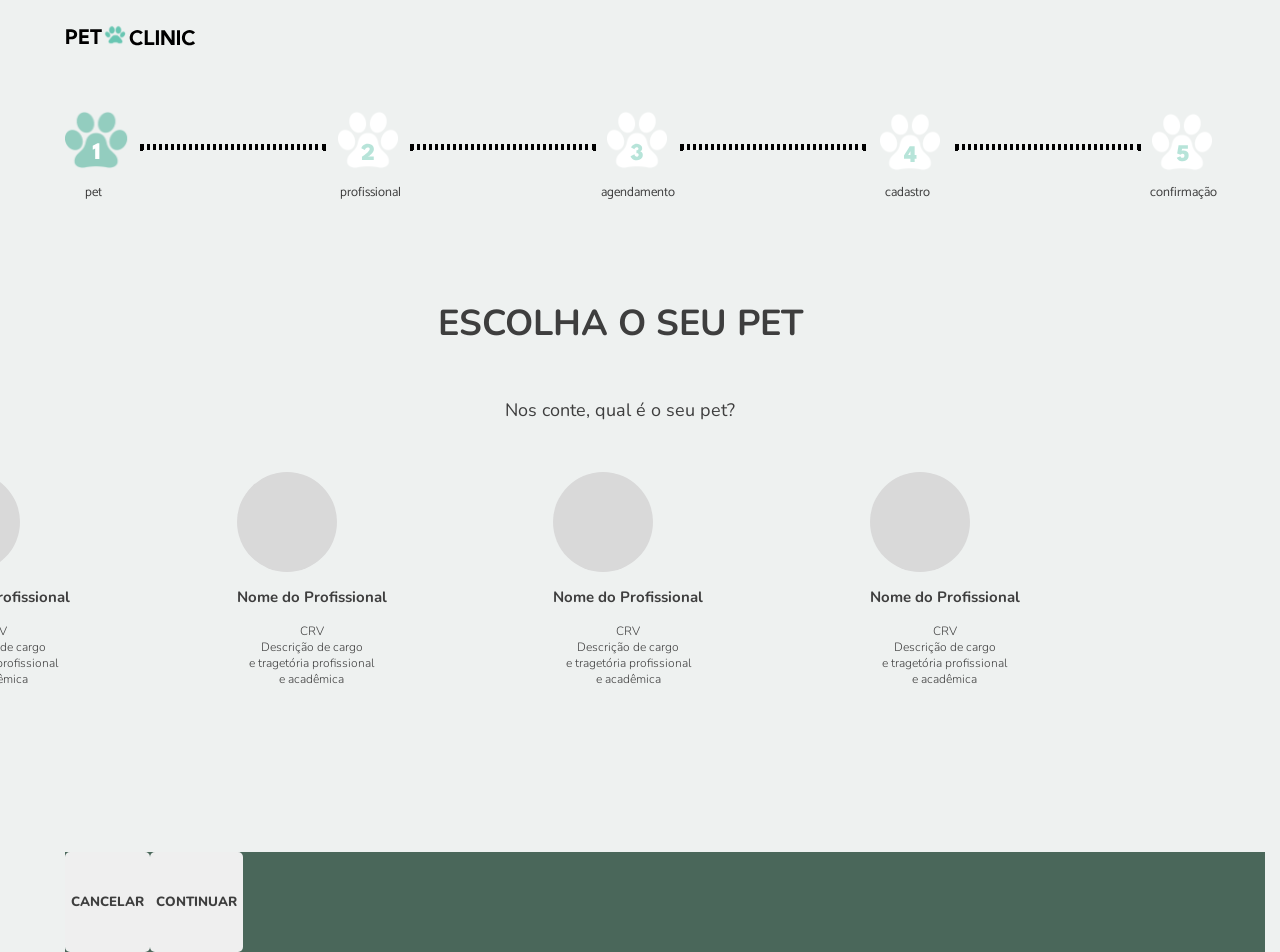
==== 03_vet/index.html @ 2546309f "sexto_commit Iniciando a página 3 - profissionais" ====
<!DOCTYPE html>
<html lang="en">

<head>
  <meta charset="UTF-8">
  <meta name="viewport" content="width=device-width, initial-scale=1.0">
  <title>Escolha o profissional</title>
  <link rel="stylesheet" href="/03_vet/css/vet.css">
  <link rel="stylesheet" href="/css_padrao/global.css">


  <link rel="preconnect" href="https://fonts.googleapis.com">
  <link rel="preconnect" href="https://fonts.gstatic.com" crossorigin>
  <link href="https://fonts.googleapis.com/css2?family=Catamaran:wght@100..900&family=Nunito:ital,wght@0,200..1000;1,200..1000&display=swap" rel="stylesheet">
</head>

<body>
  <div class="container">

    <header>
      <div class="menu">
        <img class="menu-logo" src="/imgs_padrao/logo.svg" alt="petclinic">

        <nav>
          <ul class="ind-progresso">
            <li><img src="/imgs_padrao/pet01.svg" alt=""></li>
            <li><img src="/imgs_padrao/profissional02.svg" alt=""><br></li>
            <li><img src="/imgs_padrao/agendamento03.svg" alt=""></li>
            <li><img src="/imgs_padrao/cadastro04.svg" alt=""></li>
            <li><img src="/imgs_padrao/confirmacao05.svg" alt=""></li>
          </ul>

          <hr class="linha-horizontal1">
          <hr class="linha-horizontal2">
          <hr class="linha-horizontal3">
          <hr class="linha-horizontal4">

          <ul class="texto-progresso">
            <li id="pet">pet</li>
            <li id="profissional">profissional</li>
            <li id="agendamento">agendamento</li>
            <li id="cadastro">cadastro</li>
            <li id="confirmacao">confirmação</li>
          </ul>
        </nav>

        <div class="texto-central">
          <h1>ESCOLHA O SEU PET</h1>
          <h4>Nos conte, qual é o seu pet?</h4>
        </div>

        <div class="profissional">
          <div>
            <div class="circulo-foto"></div>
            <h3>Nome do Profissional</h3>
            <h4>CRV<BR>Descrição de cargo<br>e tragetória profissional<br>e acadêmica</h4><br>
          </div>

          <div>
            <div class="circulo-foto"></div>
            <h3>Nome do Profissional</h3>
            <h4>CRV<BR>Descrição de cargo<br>e tragetória profissional<br>e acadêmica</h4><br>
          </div>

          <div>
            <div class="circulo-foto"></div>
            <h3>Nome do Profissional</h3>
            <h4>CRV<BR>Descrição de cargo<br>e tragetória profissional<br>e acadêmica</h4><br>
          </div>

          <div>
            <div class="circulo-foto"></div>
            <h3>Nome do Profissional</h3>
            <h4>CRV<BR>Descrição de cargo<br>e tragetória profissional<br>e acadêmica</h4><br>
          </div>

        </div>


        <footer>
          <div class="retangulo"></div>
          <button id="botao-cancelar">CANCELAR</button>
          <button id="botao-continuar">CONTINUAR</button>
        </footer>
      </div>
    </header>
  </div>
</body>

</html>
---- 03_vet/css/vet.css ----
.circulo-foto {
  width: 100px;
  height: 100px;
  background-color: #d9d9d9;
  border-radius: 50%;
  align-items: center;
}
h3 {
  font-family: Nunito, Arial, Helvetica, sans-serif;
  font-size: 15px;
  color: #3e3e3e;
  text-align: center;
}
h4 {
  font-family: Nunito, Arial, Helvetica, sans-serif;
  font-size: 12px;
  color: #3e3e3e;
  font-weight: 300;
  text-align: center;
}
.profissional {
  position: absolute;
  display: flex;
  flex-flow: row;
  width: 1100px;
  align-content: center;
  justify-content: space-between;
}
---- css_padrao/global.css ----
body {
  background: #eef1f0;
  overflow-y: hidden; /* retira a barra de rolagem vertical*/
  max-width: 100%;
}

.menu-logo {
  padding-left: 120px;
}

.menu-logo {
  margin-left: 25px;
  grid-column: 2;
  position: absolute;
}

.container {
  display: grid;
  justify-content: center;
  height: 100vh; /* Garante que o grid ocupe toda a altura da tela */
  /* 12 colunas iguais distribuindo o espaço restante */
  grid-template-columns: repeat(10, 135px);
  gap: 10px;
  grid-template-rows: repeat(5, 165px);
  /* Centraliza o layout na tela do navegador */
  position: relative;
}

/*Linha de progresso*/

.ind-progresso {
  position: absolute;
  padding-left: 145px;
  padding-top: 70px;
  display: flex;
  list-style-type: none;
  flex-flow: row;
  justify-content: space-between;
  width: 1150px;
}

.texto-progresso {
  width: 1000px;
  padding-top: 150px;
  display: flex;
  flex-flow: row;
  list-style-type: none;
}

.texto-progresso li {
  font-family: Catamaran, Arial, Helvetica, sans-serif;
  font-size: 13px;
  color: #3e3e3e;
  padding-top: 8px;
}

.linha-horizontal1 {
  position: absolute;
  height: 0px;
  border: dotted;
  width: 180px;
  margin-top: 120px;
  margin-left: 220px;
}
.linha-horizontal2 {
  position: absolute;
  border: dotted;
  width: 180px;
  margin-top: 120px;
  margin-left: 490px;
}
.linha-horizontal3 {
  position: absolute;
  border: dotted;
  width: 180px;
  margin-top: 120px;
  margin-left: 760px;
}
.linha-horizontal4 {
  position: absolute;
  border: dotted;
  width: 180px;
  margin-top: 120px;
  margin-left: 1035px;
}

#pet {
  padding-left: 125px;
}
#profissional {
  padding-left: 238px;
}
#agendamento {
  padding-left: 200px;
}
#cadastro {
  padding-left: 210px;
}
#confirmacao {
  padding-left: 220px;
}

.texto-central {
  display: flex;
  flex-direction: column;
  width: 1400px;
  align-items: center;
  font-family: Nunito, Arial, Helvetica, sans-serif;
  font-size: 18px;
  color: #3e3e3e;
}

.texto-central h1 {
  margin: 0;
  padding-bottom: 0;
  padding-top: 80px;
}

.texto-central h4 {
  font-family: Nunito, Arial, Helvetica, sans-serif;
  font-weight: 400;
  font-size: 18px;
  color: #3e3e3e;
  padding-top: 50px;
  padding-bottom: 50px;
  margin: 0;
}

footer {
  display: flex;
  flex-flow: row;
  width: 1200px;
  height: 100px;
  margin-left: 145px;
  margin-top: 380px;
  background-color: #4a675a;
}

#botao-cancelar {
  margin: 30 960 30 20;
  padding: 0 10 0 10;
  border-radius: 5px;
  border-style: none;
  font-family: Nunito, Arial, Helvetica, sans-serif;
  color: #3e3e3e;
  font-weight: 800;
}
#botao-continuar {
  margin: 30 0 30 0;
  padding: 0 10 0 10;
  border-radius: 5px;
  border-style: none;
  font-family: Nunito, Arial, Helvetica, sans-serif;
  color: #3e3e3e;
  font-weight: 800;
}
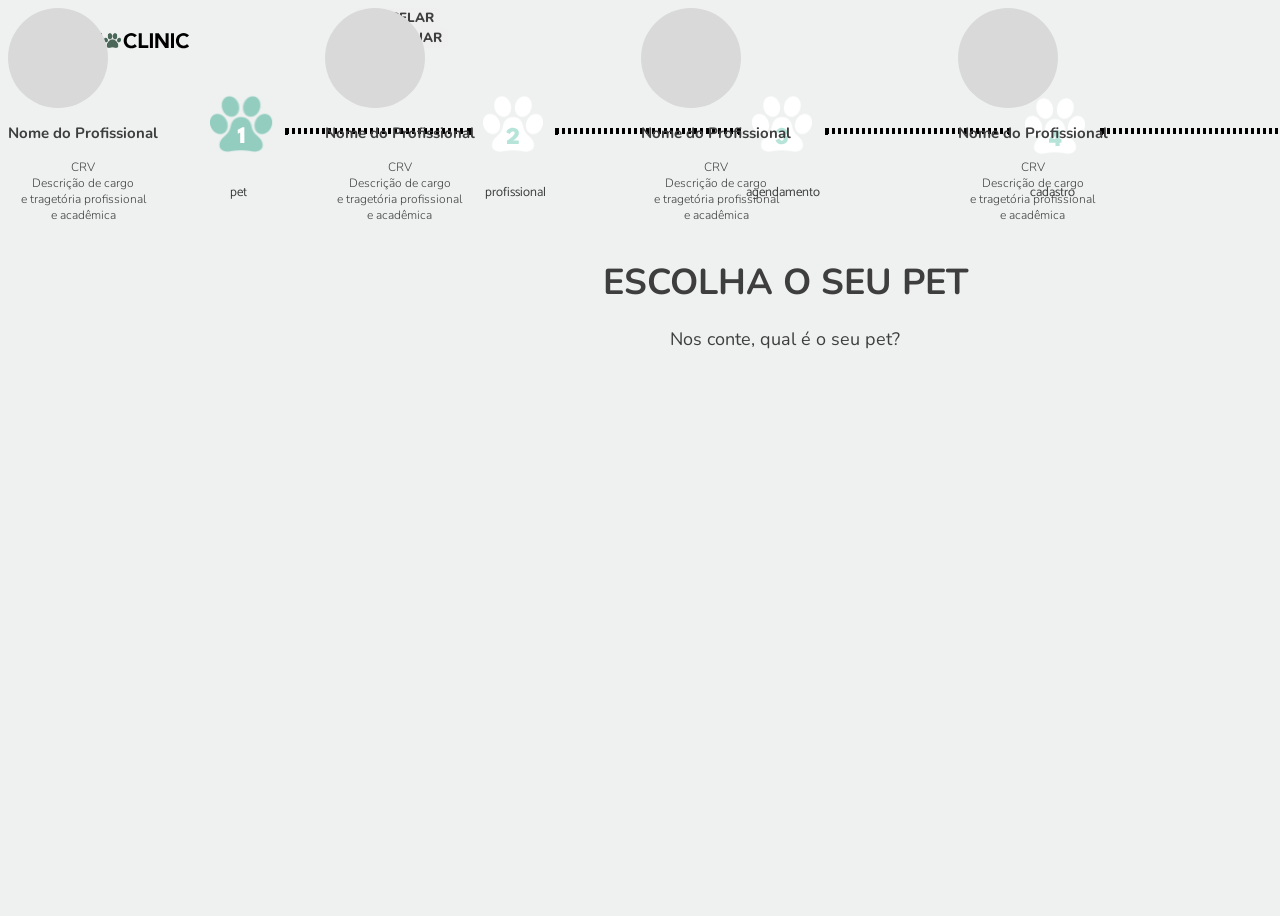
==== commit 5ce12ec9: "setimo_commit Alteracao de layout da pagina inicial" ====
--- a/03_vet/index.html
+++ b/03_vet/index.html
@@ -20,6 +20,7 @@
     <header>
       <div class="menu">
         <img class="menu-logo" src="/imgs_padrao/logo.svg" alt="petclinic">
+        </header>
 
         <nav>
           <ul class="ind-progresso">
@@ -43,47 +44,45 @@
             <li id="confirmacao">confirmação</li>
           </ul>
         </nav>
+    
 
-        <div class="texto-central">
-          <h1>ESCOLHA O SEU PET</h1>
-          <h4>Nos conte, qual é o seu pet?</h4>
-        </div>
+    <div class="texto-central">
+      <h1>ESCOLHA O SEU PET</h1>
+      <h4>Nos conte, qual é o seu pet?</h4>
+    </div>
 
-        <div class="profissional">
-          <div>
-            <div class="circulo-foto"></div>
-            <h3>Nome do Profissional</h3>
-            <h4>CRV<BR>Descrição de cargo<br>e tragetória profissional<br>e acadêmica</h4><br>
-          </div>
+    <div class="profissional">
+      <div>
+        <div class="circulo-foto"></div>
+        <h3>Nome do Profissional</h3>
+        <h4>CRV<BR>Descrição de cargo<br>e tragetória profissional<br>e acadêmica</h4><br>
+      </div>
 
-          <div>
-            <div class="circulo-foto"></div>
-            <h3>Nome do Profissional</h3>
-            <h4>CRV<BR>Descrição de cargo<br>e tragetória profissional<br>e acadêmica</h4><br>
-          </div>
+      <div>
+        <div class="circulo-foto"></div>
+        <h3>Nome do Profissional</h3>
+        <h4>CRV<BR>Descrição de cargo<br>e tragetória profissional<br>e acadêmica</h4><br>
+      </div>
 
-          <div>
-            <div class="circulo-foto"></div>
-            <h3>Nome do Profissional</h3>
-            <h4>CRV<BR>Descrição de cargo<br>e tragetória profissional<br>e acadêmica</h4><br>
-          </div>
+      <div>
+        <div class="circulo-foto"></div>
+        <h3>Nome do Profissional</h3>
+        <h4>CRV<BR>Descrição de cargo<br>e tragetória profissional<br>e acadêmica</h4><br>
+      </div>
 
-          <div>
-            <div class="circulo-foto"></div>
-            <h3>Nome do Profissional</h3>
-            <h4>CRV<BR>Descrição de cargo<br>e tragetória profissional<br>e acadêmica</h4><br>
-          </div>
+      <div>
+        <div class="circulo-foto"></div>
+        <h3>Nome do Profissional</h3>
+        <h4>CRV<BR>Descrição de cargo<br>e tragetória profissional<br>e acadêmica</h4><br>
+      </div>
+    </div>
+    
 
-        </div>
-
-
-        <footer>
-          <div class="retangulo"></div>
-          <button id="botao-cancelar">CANCELAR</button>
-          <button id="botao-continuar">CONTINUAR</button>
-        </footer>
-      </div>
-    </header>
+    <footer>
+      <button id="botao-cancelar">CANCELAR</button>
+      <button id="botao-continuar">CONTINUAR</button>
+    </footer>
+  </div>
   </div>
 </body>
 
--- a/css_padrao/global.css
+++ b/css_padrao/global.css
@@ -1,11 +1,12 @@
 body {
-  background: #eef1f0;
+  background: #eef1f0;  
   overflow-y: hidden; /* retira a barra de rolagem vertical*/
   max-width: 100%;
 }
 
 .menu-logo {
   padding-left: 120px;
+  padding-top: 20px;
 }
 
 .menu-logo {
@@ -26,7 +27,7 @@
   position: relative;
 }
 
-/*Linha de progresso*/
+/*Linha de progresso - Header*/
 
 .ind-progresso {
   position: absolute;
@@ -99,21 +100,26 @@
 #confirmacao {
   padding-left: 220px;
 }
+/*------------------------------*/
 
+/*Texto Central*/
 .texto-central {
   display: flex;
   flex-direction: column;
-  width: 1400px;
+  width: 1150px;
+  height: 10px;
   align-items: center;
   font-family: Nunito, Arial, Helvetica, sans-serif;
   font-size: 18px;
   color: #3e3e3e;
+  margin-top: 230px;
+  padding: 0 0 0 0;
 }
 
 .texto-central h1 {
   margin: 0;
   padding-bottom: 0;
-  padding-top: 80px;
+  padding-top: 20px;
 }
 
 .texto-central h4 {
@@ -121,19 +127,28 @@
   font-weight: 400;
   font-size: 18px;
   color: #3e3e3e;
-  padding-top: 50px;
-  padding-bottom: 50px;
+  padding-top: 20px;
+  padding-bottom: 20px;
   margin: 0;
 }
+/*------------------------------*/
 
-footer {
+/*Barra inferior de cotinuidade - Footer*/
+.botao-fluxo {
+  position: absolute;
   display: flex;
   flex-flow: row;
-  width: 1200px;
+  width: 100%;
   height: 100px;
-  margin-left: 145px;
-  margin-top: 380px;
+  margin: 800px 100px 0px 0px; 
   background-color: #4a675a;
+  overflow-x: hidden 
+}
+
+.botoes{
+  display: flex;
+  flex-wrap: nowrap;
+  align-content: center;  
 }
 
 #botao-cancelar {
@@ -146,7 +161,7 @@
   font-weight: 800;
 }
 #botao-continuar {
-  margin: 30 0 30 0;
+  margin: 30 960 30 0;
   padding: 0 10 0 10;
   border-radius: 5px;
   border-style: none;
@@ -154,3 +169,4 @@
   color: #3e3e3e;
   font-weight: 800;
 }
+/*------------------------------*/
